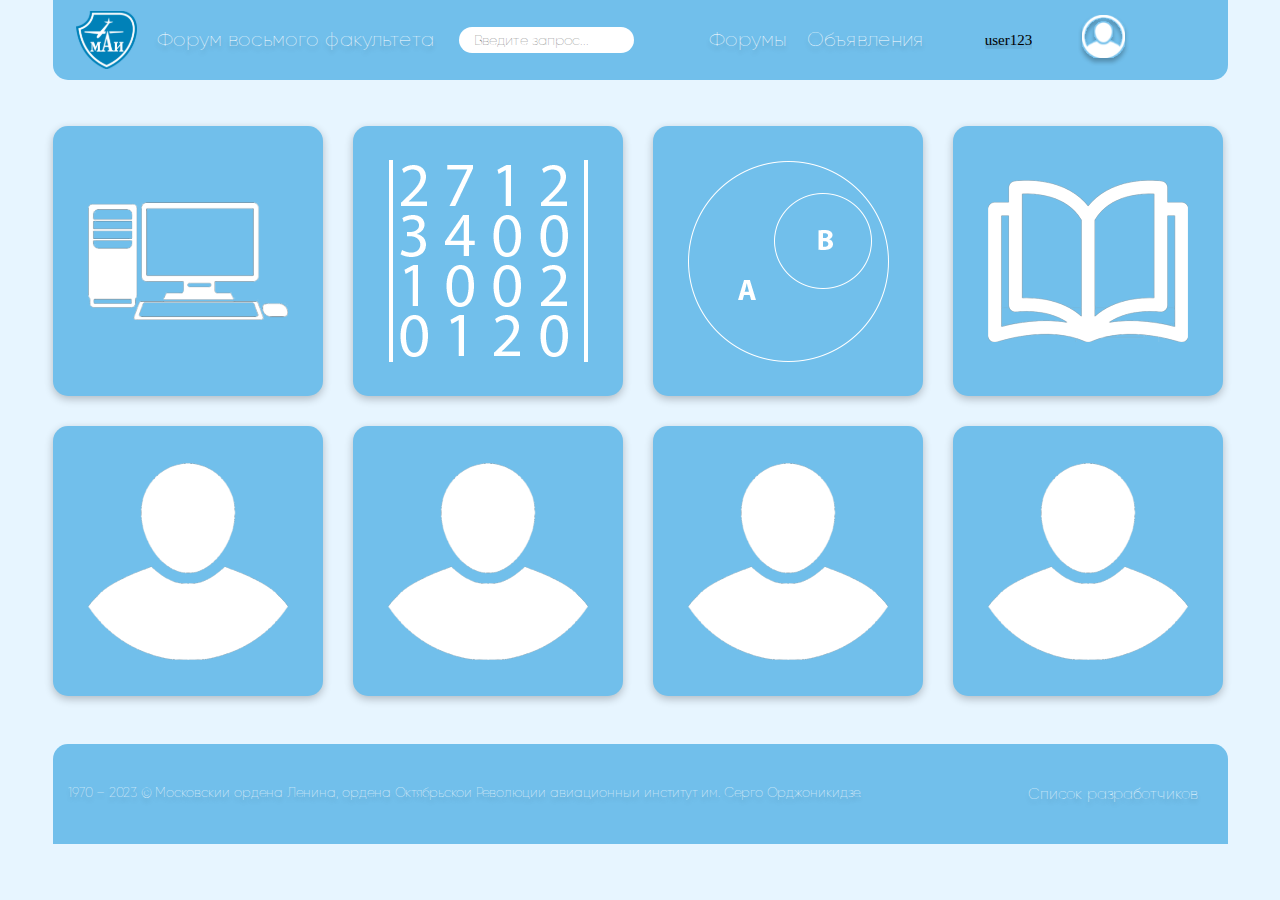
==== pages/choose.html @ a90e1fa8 "30.03.23 01:10" ====
<!DOCTYPE html>
<html lang="ru">
<head>
    <meta charset="UTF-8">
    <meta http-equiv="X-UA-Compatible" content="IE=edge">
    <meta name="viewport" content="width=device-width, initial-scale=1.0">
    <title>больших джоинтов куритель</title>
    <link rel="stylesheet" href="./index.css">
</head>
<body class="page">
    <header class="header">
        <a class="header__logo-link" href="../index.html"><img class="header__logo" src="../images/logo.svg" alt="МАИ логотип"></a>
        <h1 class="header__title">Форум восьмого факультета</h1>
        <input class="header__input" type="search" placeholder="Введите запрос...">
        <nav class="header__nav">
            <a class="header__link" href="#">Форумы</a>
            <a class="header__link" href="#">Объявления</a>
        </nav>
        <div class="header__authorization">
            <a class="header__username" href="#">user123</a>
            <button class="header__profile-button" type="button"></button>
        </div>
        <div class="header__theme-change">
            <!--
                <button class="header__light-theme-button" type="button"></button>
                <button class="header__dark-theme-button" type="button"></button>
            -->         
        </div>
        <button class="header__dropdown-button"></button>
        <div class="header__dropdown-menu">
            <input class="header__search-button-input" type="search" placeholder="Введите запрос...">
            <a class="header__dropdown-link" href="#">Мой профиль</a>
            <a class="header__dropdown-link" href="#">Объявления</a>
            <a class="header__dropdown-link" href="#">Форумы</a>
            <div class="header__dropdown-social">
                <a class="header__dropdown-social-link-tg" href="#"></a>
                <a class="header__dropdown-social-link-vk" href="#"></a>
            </div>
        </div>
    </header>
    <main class="content">
        <section class="forums">
            <a class="forums__informatics-link" href="#"><img class="forums__picture" src="../images/computer.png"></a>
            <a class="forums__linear-algebra-link" href="#"><img class="forums__picture" src="../images/matrix.png"></a>
            <a class="forums__discrete-math-link" href="#"><img class="forums__picture" src="../images/dm.png"></a>
            <a class="forums__reference-materials-link" href="#"><img class="forums__picture" src="../images/book.png"></a>
            <a class="forums__abiturient-link" href="#"><img class="forums__picture" src="../images/user_no_font.png"></a>
            <a class="forums__student-link" href="#"><img class="forums__picture" src="../images/user_no_font.png"></a>
            <a class="forums__master-link" href="#"><img class="forums__picture" src="../images/user_no_font.png"></a>
            <a class="forums__aspirant-link" href="#"><img class="forums__picture" src="../images/user_no_font.png"></a>
        </section>
    </main>
    <footer class="footer">
        <p class="footer__copyright">1970 – 2023 © Московский ордена Ленина, ордена Октябрьской Революции авиационный институт им. Серго Орджоникидзе.</p>
        <a class="footer__developers-list" href="#">Список разработчиков</a>
    </footer>
    <script src="script.js"></script>
</body>
</html>
---- pages/index.css ----
@import url(../vendor/normalize.css);

@import url(../fonts/Gilroy-Thin/Gilroy-Thin.css);

@import url(../blocks/page/page.css);

@import url(../blocks/header/header.css);
@import url(../blocks/header/__logo-link/header__logo-link.css);
@import url(../blocks/header/__title/header__title.css);
@import url(../blocks/header/__input/header__input.css);
@import url(../blocks/header/__link/header__link.css);
@import url(../blocks/header/__username/header__username.css);
@import url(../blocks/header/__profile-button/header__profile-button.css);
@import url(../blocks/header/__theme-change/header__theme-change.css);
@import url(../blocks/header/__nav/header__nav.css);
@import url(../blocks/header/__authorization/header__authorization.css);
@import url(../blocks/header/__dropdown-button/header__dropdown-button.css);
@import url(../blocks/header/__dropdown-menu/header__dropdown-menu.css);
@import url(../blocks/header/__search-button/header__search-button.css);
@import url(../blocks/header/__search-button-input/header__search-button-input.css);
@import url(../blocks/header/__dropdown-link/header__dropdown-link.css);
@import url(../blocks/header/__dropdown-social/header__dropdown-social.css);
@import url(../blocks/header/__dropdown-social-link-tg/header__dropdown-social-link-tg.css);
@import url(../blocks/header/__dropdown-social-link-vk/header__dropdown-social-link-vk.css);

@import url(../blocks/gallery/gallery.css);
@import url(../blocks/gallery/__pictures/gallery__picture__hall.css);
@import url(../blocks/gallery/__pictures/gallery__picture__lecture.css);
@import url(../blocks/gallery/__pictures/gallery__picture__magistracy.css);
@import url(../blocks/gallery/__intro/gallery__intro.css);
@import url(../blocks/gallery/__title/gallery__title.css);
@import url(../blocks/gallery/__pictures/gallery__pictures.css);
@import url(../blocks/gallery/__picture/gallery__picture.css);
@import url(../blocks/gallery/__column/gallery__column.css);
@import url(../blocks/gallery/__links/gallery__links__it-floor.css);
@import url(../blocks/gallery/__links/gallery__links__magistracy.css);
@import url(../blocks/gallery/__links/gallery__links__lecture.css);

@import url(../blocks/forums/forums.css);
@import url(../blocks/forums/__picture/forums__picture.css);
@import url(../blocks/forums/__links/forums__abiturient.css);
@import url(../blocks/forums/__links/forums__aspirant.css);
@import url(../blocks/forums/__links/forums__discrete-math.css);
@import url(../blocks/forums/__links/forums__informatics.css);
@import url(../blocks/forums/__links/forums__linear-algebra.css);
@import url(../blocks/forums/__links/forums__master.css);
@import url(../blocks/forums/__links/forums__reference-materials.css);
@import url(../blocks/forums/__links/forums__student.css);

@import url(../blocks/footer/footer.css);
@import url(../blocks/footer/__copyright/copyright.css);
@import url(../blocks/footer/__developer-list/developer-list.css);
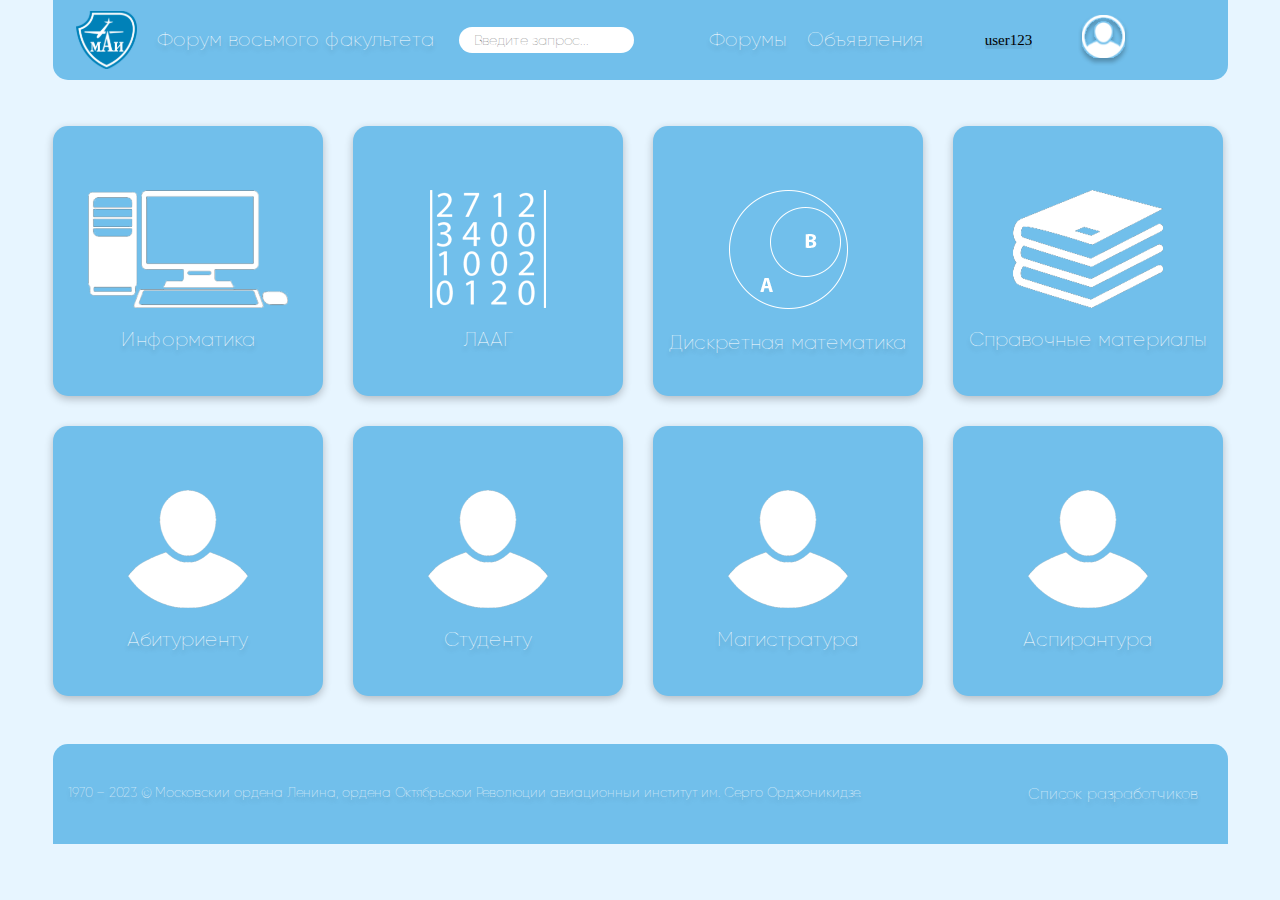
==== commit b2baaa6f: "30.03.23 22:00" ====
--- a/pages/choose.html
+++ b/pages/choose.html
@@ -31,7 +31,7 @@
             <input class="header__search-button-input" type="search" placeholder="Введите запрос...">
             <a class="header__dropdown-link" href="#">Мой профиль</a>
             <a class="header__dropdown-link" href="#">Объявления</a>
-            <a class="header__dropdown-link" href="#">Форумы</a>
+            <a class="header__dropdown-link" href="../choose.html">Форумы</a>
             <div class="header__dropdown-social">
                 <a class="header__dropdown-social-link-tg" href="#"></a>
                 <a class="header__dropdown-social-link-vk" href="#"></a>
@@ -40,20 +40,20 @@
     </header>
     <main class="content">
         <section class="forums">
-            <a class="forums__informatics-link" href="#"><img class="forums__picture" src="../images/computer.png"></a>
-            <a class="forums__linear-algebra-link" href="#"><img class="forums__picture" src="../images/matrix.png"></a>
-            <a class="forums__discrete-math-link" href="#"><img class="forums__picture" src="../images/dm.png"></a>
-            <a class="forums__reference-materials-link" href="#"><img class="forums__picture" src="../images/book.png"></a>
-            <a class="forums__abiturient-link" href="#"><img class="forums__picture" src="../images/user_no_font.png"></a>
-            <a class="forums__student-link" href="#"><img class="forums__picture" src="../images/user_no_font.png"></a>
-            <a class="forums__master-link" href="#"><img class="forums__picture" src="../images/user_no_font.png"></a>
-            <a class="forums__aspirant-link" href="#"><img class="forums__picture" src="../images/user_no_font.png"></a>
+            <a class="forums__informatics-link" href="#"><img class="forums__picture" src="../images/computer.png"><figcaption class="forums__title-card">Информатика</figcaption></a>
+            <a class="forums__linear-algebra-link" href="#"><img class="forums__picture" src="../images/matrix.png"><figcaption class="forums__title-card">ЛААГ</figcaption></a>
+            <a class="forums__discrete-math-link" href="#"><img class="forums__picture" src="../images/dm.png"><figcaption class="forums__title-card">Дискретная математика</figcaption></a>
+            <a class="forums__reference-materials-link" href="#"><img class="forums__picture" src="../images/book.png"><figcaption class="forums__title-card">Справочные материалы</figcaption></a>
+            <a class="forums__abiturient-link" href="#"><img class="forums__picture" src="../images/user_no_font.png"><figcaption class="forums__title-card">Абитуриенту</figcaption></a>
+            <a class="forums__student-link" href="#"><img class="forums__picture" src="../images/user_no_font.png"><figcaption class="forums__title-card">Студенту</figcaption></a>
+            <a class="forums__master-link" href="#"><img class="forums__picture" src="../images/user_no_font.png"><figcaption class="forums__title-card">Магистратура</figcaption></a>
+            <a class="forums__aspirant-link" href="#"><img class="forums__picture" src="../images/user_no_font.png"><figcaption class="forums__title-card">Аспирантура</figcaption></a>
         </section>
     </main>
     <footer class="footer">
         <p class="footer__copyright">1970 – 2023 © Московский ордена Ленина, ордена Октябрьской Революции авиационный институт им. Серго Орджоникидзе.</p>
         <a class="footer__developers-list" href="#">Список разработчиков</a>
     </footer>
-    <script src="script.js"></script>
+    <script src="../script.js"></script>
 </body>
 </html>--- a/pages/index.css
+++ b/pages/index.css
@@ -37,6 +37,7 @@
 @import url(../blocks/gallery/__links/gallery__links__lecture.css);
 
 @import url(../blocks/forums/forums.css);
+@import url(../blocks/forums/__title-card/forums__title-card.css);
 @import url(../blocks/forums/__picture/forums__picture.css);
 @import url(../blocks/forums/__links/forums__abiturient.css);
 @import url(../blocks/forums/__links/forums__aspirant.css);
@@ -47,6 +48,9 @@
 @import url(../blocks/forums/__links/forums__reference-materials.css);
 @import url(../blocks/forums/__links/forums__student.css);
 
+@import url(../blocks/registration/registrarion.css);
+@import url(../blocks/registration/__window/registration__window.css);
+
 @import url(../blocks/footer/footer.css);
 @import url(../blocks/footer/__copyright/copyright.css);
 @import url(../blocks/footer/__developer-list/developer-list.css);
